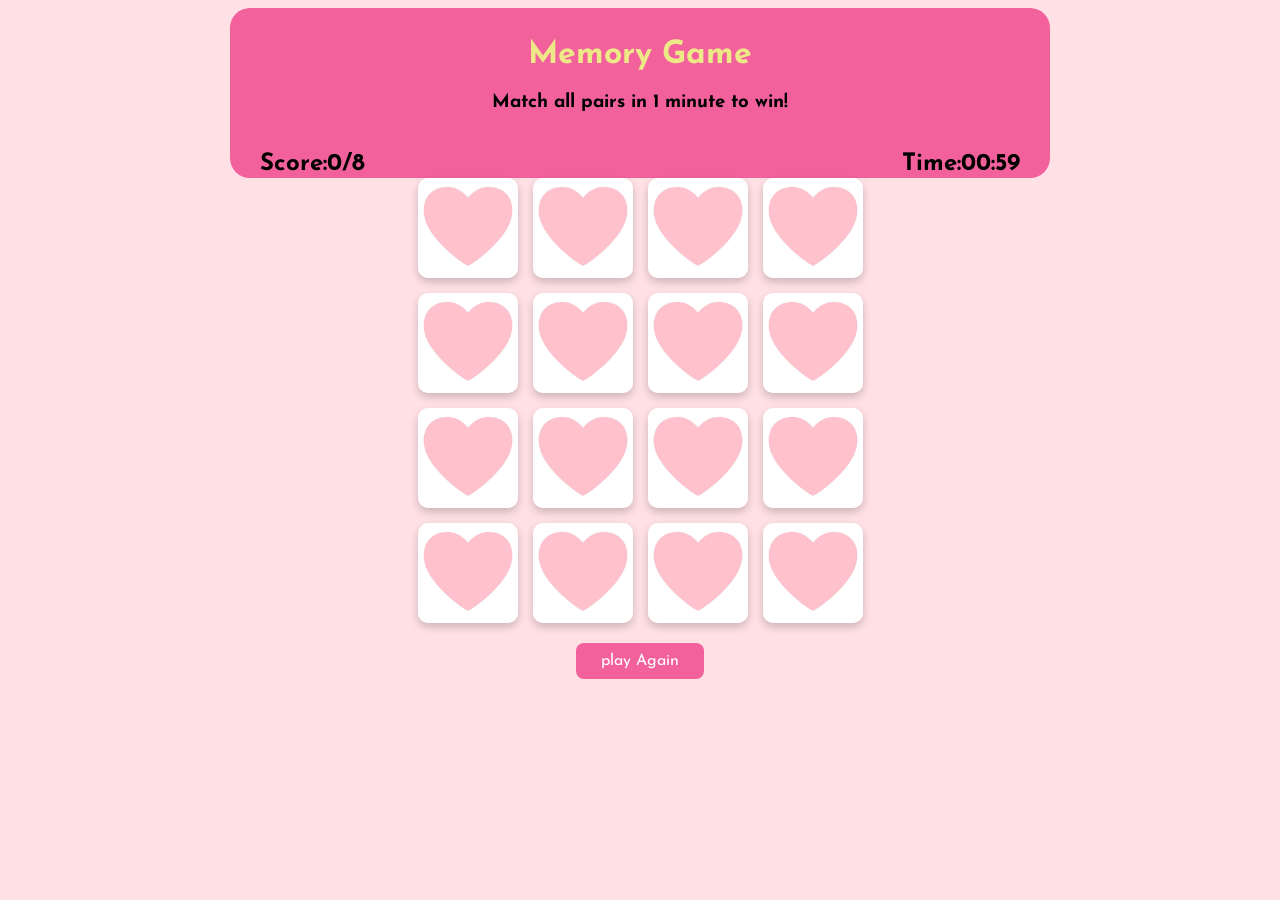
==== index.html @ 0f24cad8 "Refactor file strucure" ====
<!doctype html>
<html lang="en">
  <head>
    <meta charset="UTF-8" />
    <meta name="viewport" content="width=device-width, initial-scale=1.0" />
    <script defer src="./js/app.js"></script>
    <link rel="stylesheet" href="./css/style.css" />
    <title>Memory Game</title>
  </head>
  <body>
    <header>
      <h1>Memory Game</h1>
      <h3 id="instruction">Match all pairs in 1 minute to win!</h3>
      <div id="data-section">
        <h2 id="Score">Score:0/8</h2>
        <h2 id="timer">Time:01:00</h2>
      </div>
    </header>
    <section id="grid-section">
      <div class="cards"></div>
      <div class="cards"></div>
      <div class="cards"></div>
      <div class="cards"></div>

      <div class="cards"></div>
      <div class="cards"></div>
      <div class="cards"></div>
      <div class="cards"></div>

      <div class="cards"></div>
      <div class="cards"></div>
      <div class="cards"></div>
      <div class="cards"></div>

      <div class="cards"></div>
      <div class="cards"></div>
      <div class="cards"></div>
      <div class="cards"></div>
    </section>
    <h2 id="message"></h2>
    <button id="reset">play Again</button>

    <div class="popup">
      <div class="popup-content">
        <h2 id="popup-title">You win!</h2>
        <p id="popup-message"></p>
        <button id="reset">play Again</button>
      </div>
    </div>
  </body>
</html>
---- css/style.css ----
@import url('https://fonts.googleapis.com/css2?family=Josefin+Sans:ital,wght@0,100..700;1,100..700&display=swap');

header {
  text-align: center;
  background-color: #f2619c;
  border-radius: 20px;
  padding: 10px;
  max-width: 800px;
  height: 150px;
  margin: 0 auto;
}
h1 {
  color: #ede986;
}
body {
  background-color: rgba(255, 192, 203, 0.482);
  font-family: 'Josefin Sans', sans-serif;
}

#data-section {
  display: flex;
  justify-content: space-between;
  margin: 20px;
}

#grid-section {
  display: grid;
  justify-content: center;
  grid-template-columns: repeat(4, 100px);
  gap: 15px;
  margin: 30 auto;
}

.cards {
  height: 100px;
  width: 100px;
  background-image: url('../card.png');
  background-size: cover;
  background-position: center;
  border-radius: 10px;
  cursor: pointer;
  box-shadow: 0 4px 8px rgba(0, 0, 0, 0.2);
  transition:
    transform 0.2s,
    box-shadow 0.2s;
}
.cards:hover {
  transform: scale(1.05);
}
.cards.flipped {
  transform: scale(1.08);
}
#message {
  text-align: center;
  margin-top: 20px;
  font-weight: bold;
  color: #333;
}
#reset {
  font-family: 'Josefin Sans', sans-serif;
  display: block;
  margin: 20px auto;
  padding: 10px 25px;
  border: none;
  border-radius: 8px;
  background-color: #f2619c;
  color: white;
  font-size: 16px;
  cursor: pointer;
}

#reset:hover {
  background-color: #e14b86;
}

/* this is for popup */
.popup {
  position: fixed;
  top: 0;
  left: 0;
  width: 100%;
  height: 100%;
  pointer-events: none;
  background: rgba(0, 0, 0, 0.6);

  display: flex;
  justify-content: center;
  align-items: center;

  opacity: 0;
  transition: all 0.3s ease;
}
.popup-active {
  opacity: 1;
  pointer-events: auto;
}
.popup-content {
  background-color: white;
  padding: 20px;
  border-radius: 12px;
  text-align: center;
}
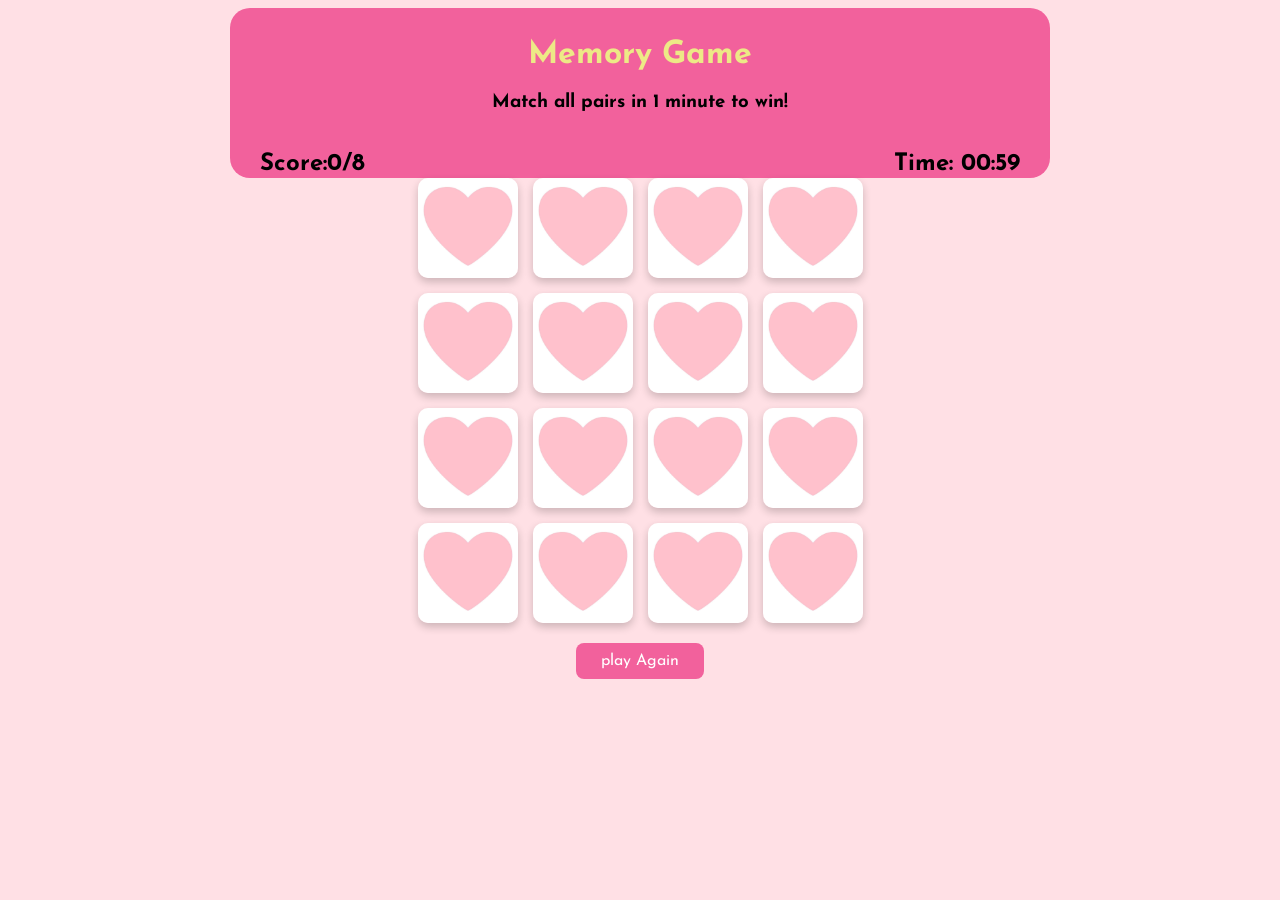
==== commit 733e1aa5: "add pop up when time is out" ====
--- a/index.html
+++ b/index.html
@@ -42,7 +42,7 @@
 
     <div class="popup">
       <div class="popup-content">
-        <h2 id="popup-title">You win!</h2>
+        <h2 id="popup-title"></h2>
         <p id="popup-message"></p>
         <button id="reset">play Again</button>
       </div>
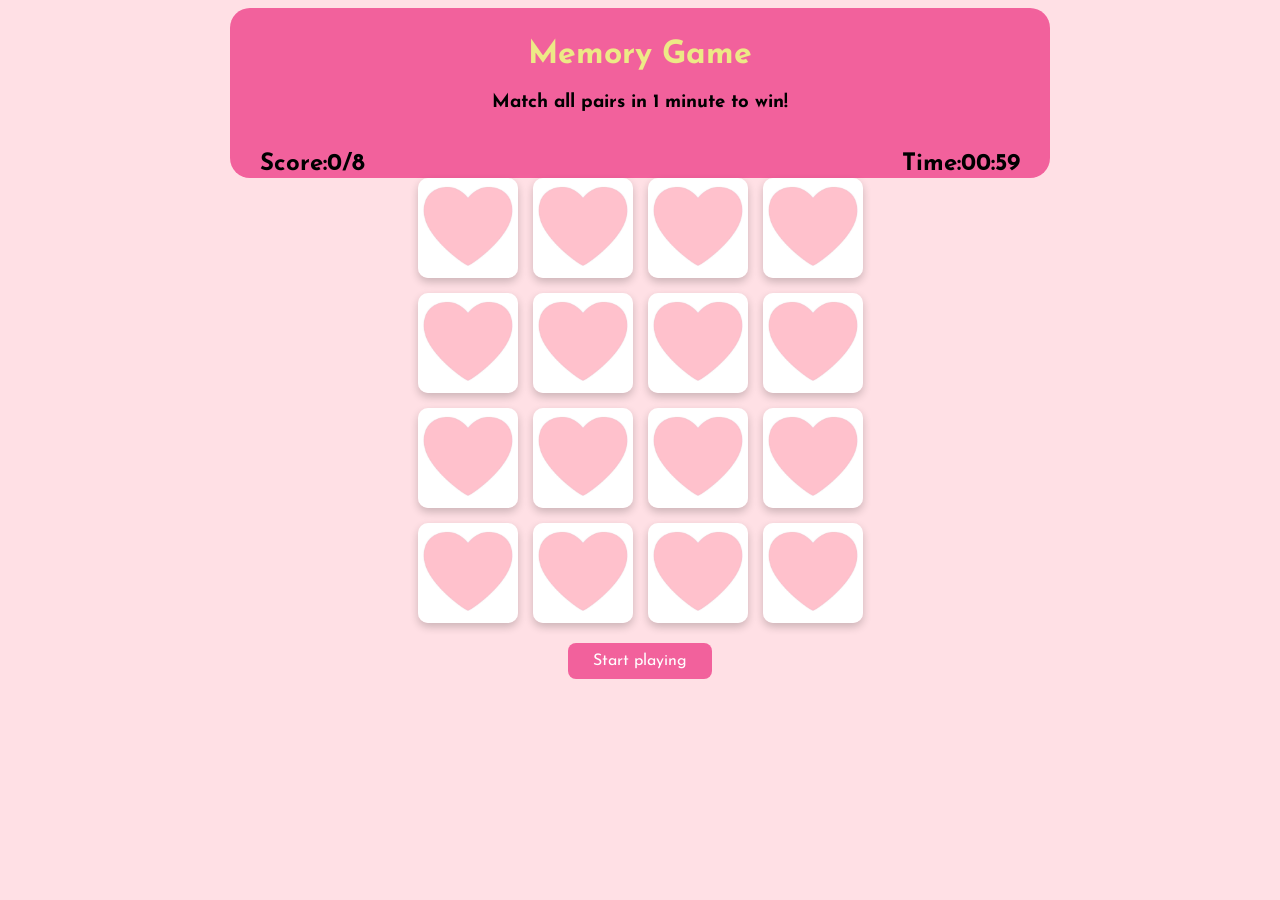
==== commit b0387c79: "fix the timer after after reseting the game" ====
--- a/index.html
+++ b/index.html
@@ -38,13 +38,13 @@
       <div class="cards"></div>
     </section>
     <h2 id="message"></h2>
-    <button id="reset">play Again</button>
+    <button id="reset">Start playing</button>
 
     <div class="popup">
       <div class="popup-content">
         <h2 id="popup-title"></h2>
         <p id="popup-message"></p>
-        <button id="reset">play Again</button>
+        <button id="reset">Try Again</button>
       </div>
     </div>
   </body>
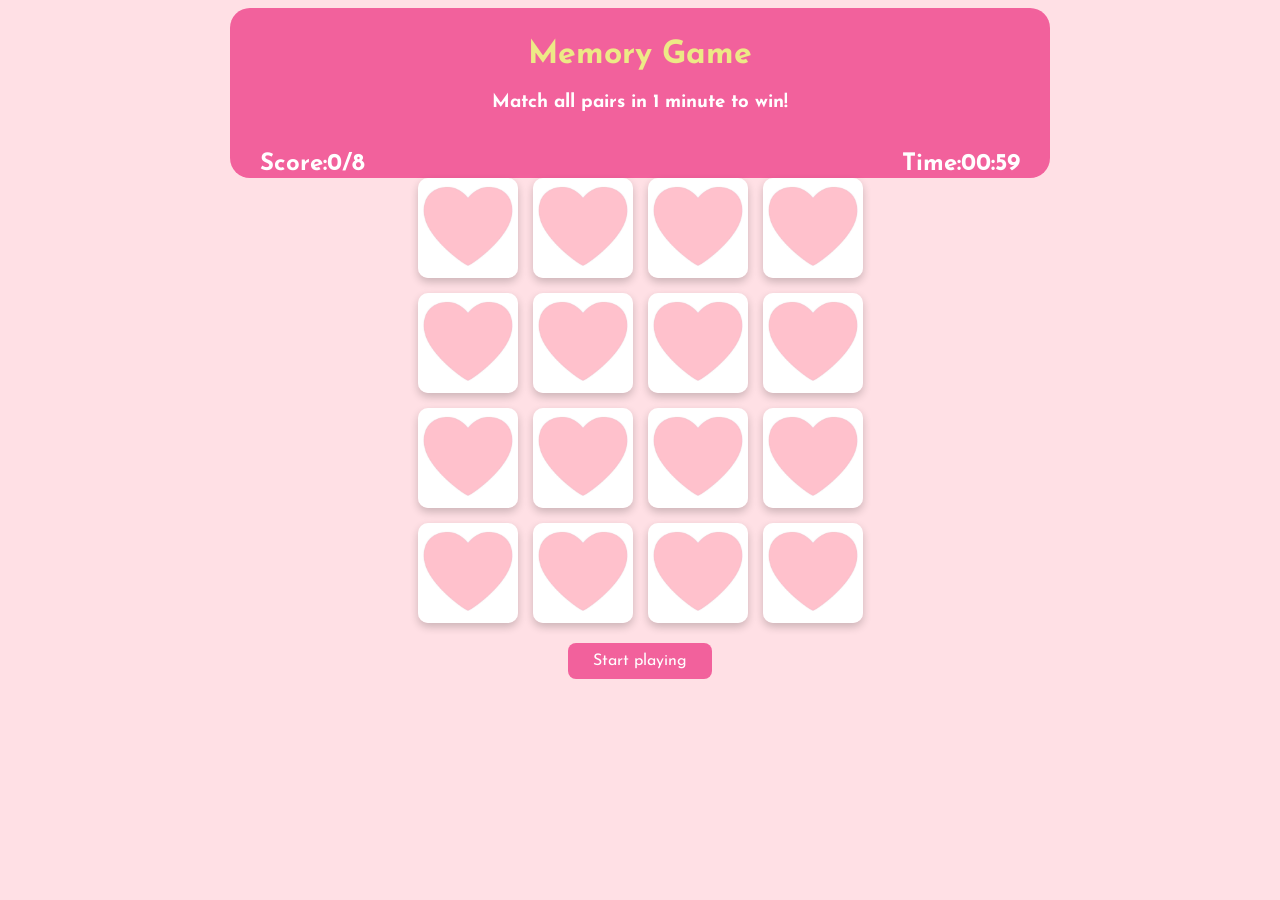
==== commit 069b9e00: "fix the message displaying" ====
--- a/index.html
+++ b/index.html
@@ -13,6 +13,7 @@
       <h3 id="instruction">Match all pairs in 1 minute to win!</h3>
       <div id="data-section">
         <h2 id="Score">Score:0/8</h2>
+        <h2 id="message"></h2>
         <h2 id="timer">Time:01:00</h2>
       </div>
     </header>
@@ -37,14 +38,13 @@
       <div class="cards"></div>
       <div class="cards"></div>
     </section>
-    <h2 id="message"></h2>
-    <button id="reset">Start playing</button>
+    <button class="reset">Start playing</button>
 
     <div class="popup">
       <div class="popup-content">
         <h2 id="popup-title"></h2>
         <p id="popup-message"></p>
-        <button id="reset">Try Again</button>
+        <button id="popup-reset" class="reset">Play Again</button>
       </div>
     </div>
   </body>
--- a/css/style.css
+++ b/css/style.css
@@ -3,6 +3,7 @@
 header {
   text-align: center;
   background-color: #f2619c;
+  color: white;
   border-radius: 20px;
   padding: 10px;
   max-width: 800px;
@@ -56,7 +57,7 @@
   font-weight: bold;
   color: #333;
 }
-#reset {
+.reset {
   font-family: 'Josefin Sans', sans-serif;
   display: block;
   margin: 20px auto;
@@ -69,7 +70,7 @@
   cursor: pointer;
 }
 
-#reset:hover {
+.reset:hover {
   background-color: #e14b86;
 }
 
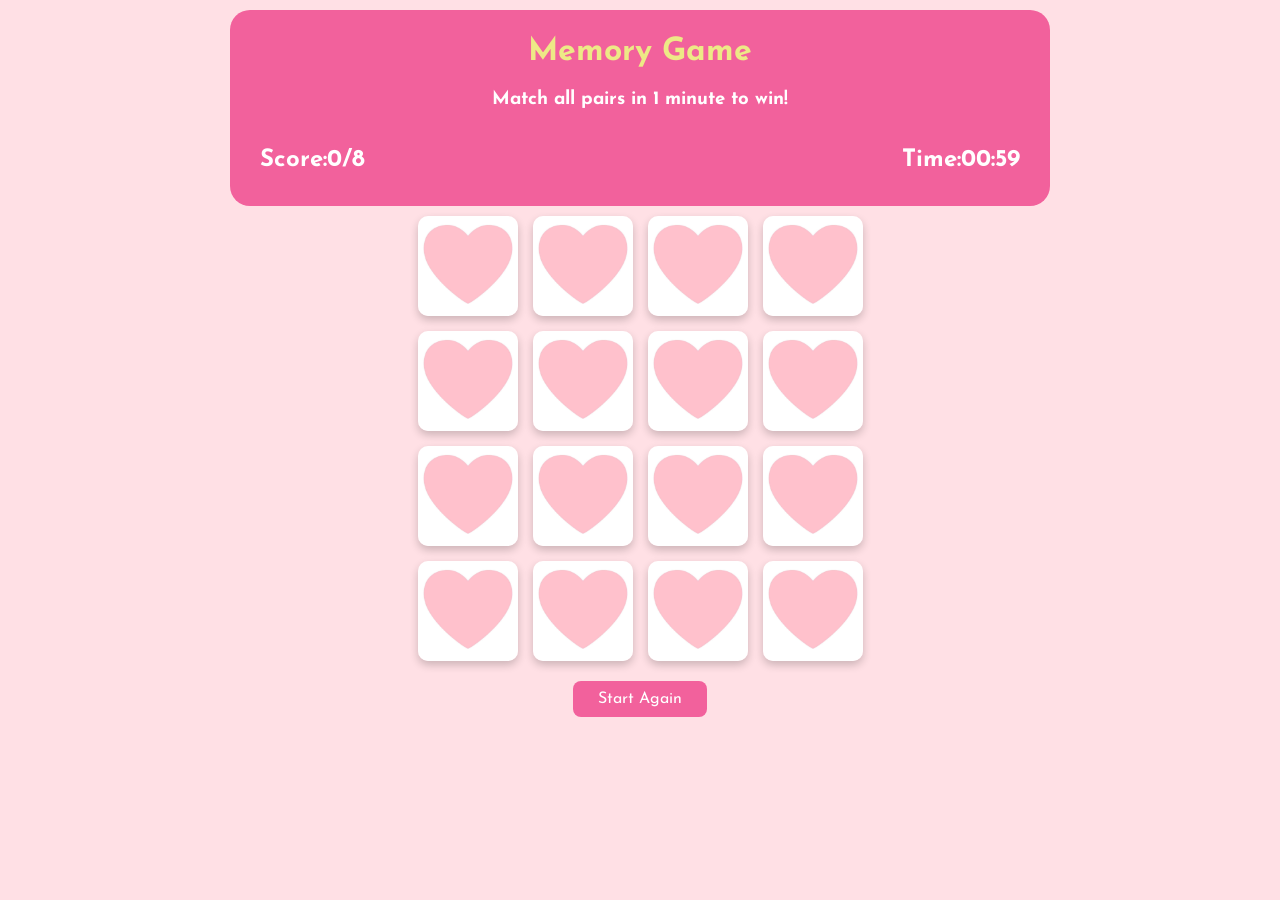
==== commit 53d9fee1: "fix timer issue" ====
--- a/index.html
+++ b/index.html
@@ -38,7 +38,7 @@
       <div class="cards"></div>
       <div class="cards"></div>
     </section>
-    <button class="reset">Start playing</button>
+    <button class="reset">Start Again</button>
 
     <div class="popup">
       <div class="popup-content">
--- a/css/style.css
+++ b/css/style.css
@@ -5,14 +5,14 @@
   background-color: #f2619c;
   color: white;
   border-radius: 20px;
-  padding: 10px;
+  padding: 5px 10px;
   max-width: 800px;
-  height: 150px;
-  margin: 0 auto;
+  margin: 10px auto;
 }
 h1 {
   color: #ede986;
 }
+
 body {
   background-color: rgba(255, 192, 203, 0.482);
   font-family: 'Josefin Sans', sans-serif;
@@ -21,7 +21,7 @@
 #data-section {
   display: flex;
   justify-content: space-between;
-  margin: 20px;
+  margin: 10px 20px;
 }
 
 #grid-section {
@@ -29,7 +29,7 @@
   justify-content: center;
   grid-template-columns: repeat(4, 100px);
   gap: 15px;
-  margin: 30 auto;
+  margin: 10px auto;
 }
 
 .cards {
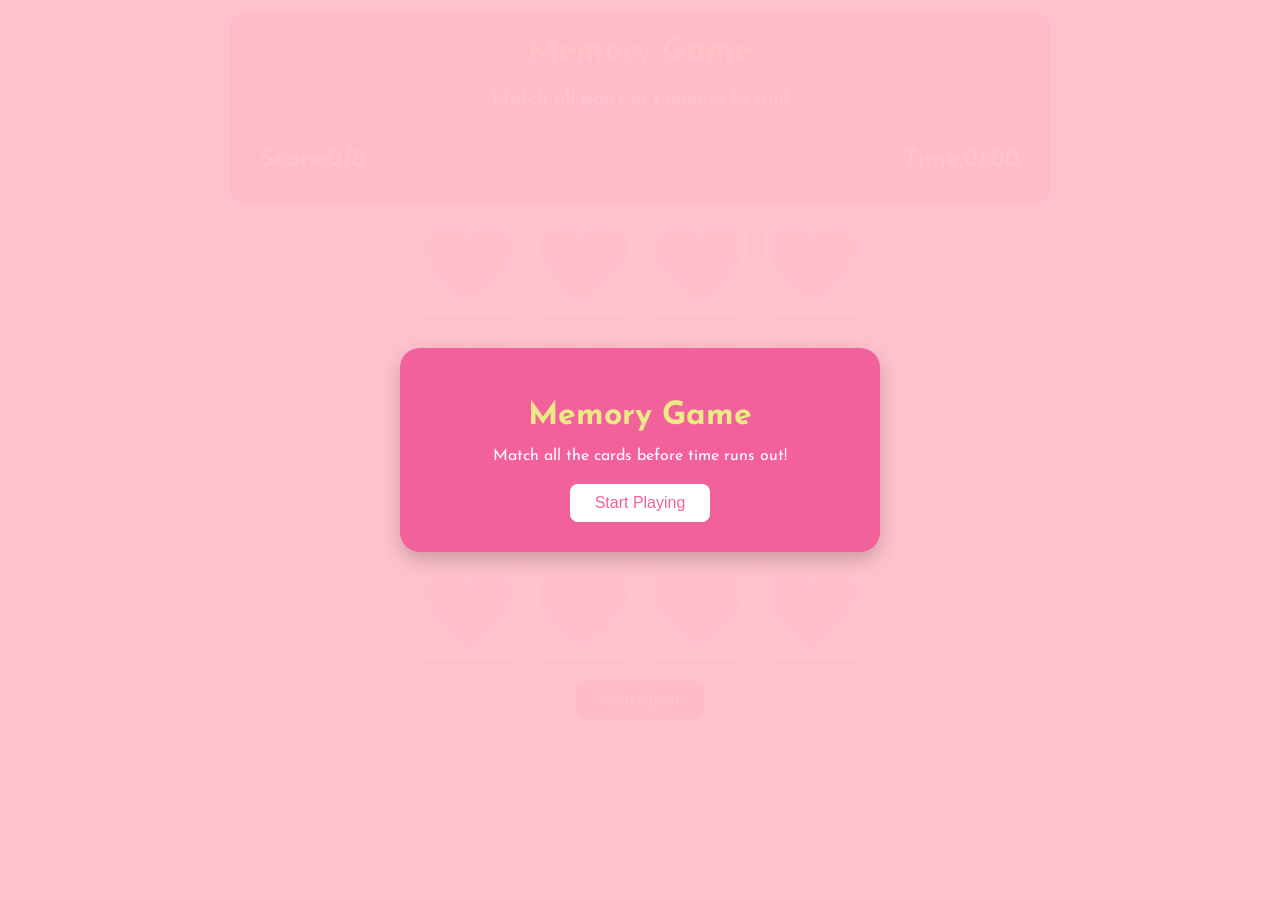
==== commit f26a78b5: "add start screen" ====
--- a/index.html
+++ b/index.html
@@ -7,7 +7,15 @@
     <link rel="stylesheet" href="./css/style.css" />
     <title>Memory Game</title>
   </head>
+
   <body>
+    <div class="start-screen" id="start-screen">
+      <div class="start-box">
+        <h1>Memory Game</h1>
+        <p>Match all the cards before time runs out!</p>
+        <button id="start-btn">Start Playing</button>
+      </div>
+    </div>
     <header>
       <h1>Memory Game</h1>
       <h3 id="instruction">Match all pairs in 1 minute to win!</h3>
--- a/css/style.css
+++ b/css/style.css
@@ -1,5 +1,16 @@
 @import url('https://fonts.googleapis.com/css2?family=Josefin+Sans:ital,wght@0,100..700;1,100..700&display=swap');
 
+/* basic styles */
+body {
+  background-color: rgba(255, 192, 203, 0.482);
+  font-family: 'Josefin Sans', sans-serif;
+}
+
+h1 {
+  color: #ede986;
+}
+
+/* header */
 header {
   text-align: center;
   background-color: #f2619c;
@@ -9,21 +20,22 @@
   max-width: 800px;
   margin: 10px auto;
 }
-h1 {
-  color: #ede986;
-}
 
-body {
-  background-color: rgba(255, 192, 203, 0.482);
-  font-family: 'Josefin Sans', sans-serif;
-}
-
+/* data section */
 #data-section {
   display: flex;
   justify-content: space-between;
   margin: 10px 20px;
 }
 
+#message {
+  text-align: center;
+  margin-top: 20px;
+  font-weight: bold;
+  color: #333;
+}
+
+/* grid */
 #grid-section {
   display: grid;
   justify-content: center;
@@ -32,6 +44,7 @@
   margin: 10px auto;
 }
 
+/* cards */
 .cards {
   height: 100px;
   width: 100px;
@@ -45,20 +58,17 @@
     transform 0.2s,
     box-shadow 0.2s;
 }
+
 .cards:hover {
   transform: scale(1.05);
 }
+
 .cards.flipped {
   transform: scale(1.08);
 }
-#message {
-  text-align: center;
-  margin-top: 20px;
-  font-weight: bold;
-  color: #333;
-}
+
+/* reset button */
 .reset {
-  font-family: 'Josefin Sans', sans-serif;
   display: block;
   margin: 20px auto;
   padding: 10px 25px;
@@ -74,14 +84,13 @@
   background-color: #e14b86;
 }
 
-/* this is for popup */
+/* popup */
 .popup {
   position: fixed;
   top: 0;
   left: 0;
   width: 100%;
   height: 100%;
-  pointer-events: none;
   background: rgba(0, 0, 0, 0.6);
 
   display: flex;
@@ -89,15 +98,79 @@
   align-items: center;
 
   opacity: 0;
+  pointer-events: none;
   transition: all 0.3s ease;
 }
+
 .popup-active {
   opacity: 1;
   pointer-events: auto;
 }
+
 .popup-content {
   background-color: white;
   padding: 20px;
   border-radius: 12px;
   text-align: center;
 }
+
+/* start screen */
+.start-screen {
+  position: fixed;
+  top: 0;
+  left: 0;
+  width: 100%;
+  height: 100%;
+  background-color: rgba(255, 192, 203, 0.95);
+
+  display: flex;
+  justify-content: center;
+  align-items: center;
+
+  z-index: 1000;
+}
+
+/* start box */
+.start-box {
+  background-color: #f2619c;
+  color: white;
+  border-radius: 20px;
+  padding: 30px 40px;
+  text-align: center;
+  max-width: 400px;
+  width: 90%;
+  box-shadow: 0 8px 20px rgba(0, 0, 0, 0.2);
+}
+
+.start-box h1 {
+  color: #ede986;
+  margin-bottom: 10px;
+}
+
+.start-box p {
+  margin-bottom: 20px;
+}
+
+/* start button */
+#start-btn {
+  padding: 10px 25px;
+  border: none;
+  border-radius: 8px;
+  background-color: white;
+  color: #f2619c;
+  font-size: 16px;
+  cursor: pointer;
+  transition: 0.2s;
+}
+
+#start-btn:hover {
+  background-color: #ede986;
+  transform: scale(1.05);
+}
+
+/* hide start screen */
+.start-screen.hidden {
+  opacity: 0;
+  pointer-events: none;
+  transition: 0.3s;
+}
